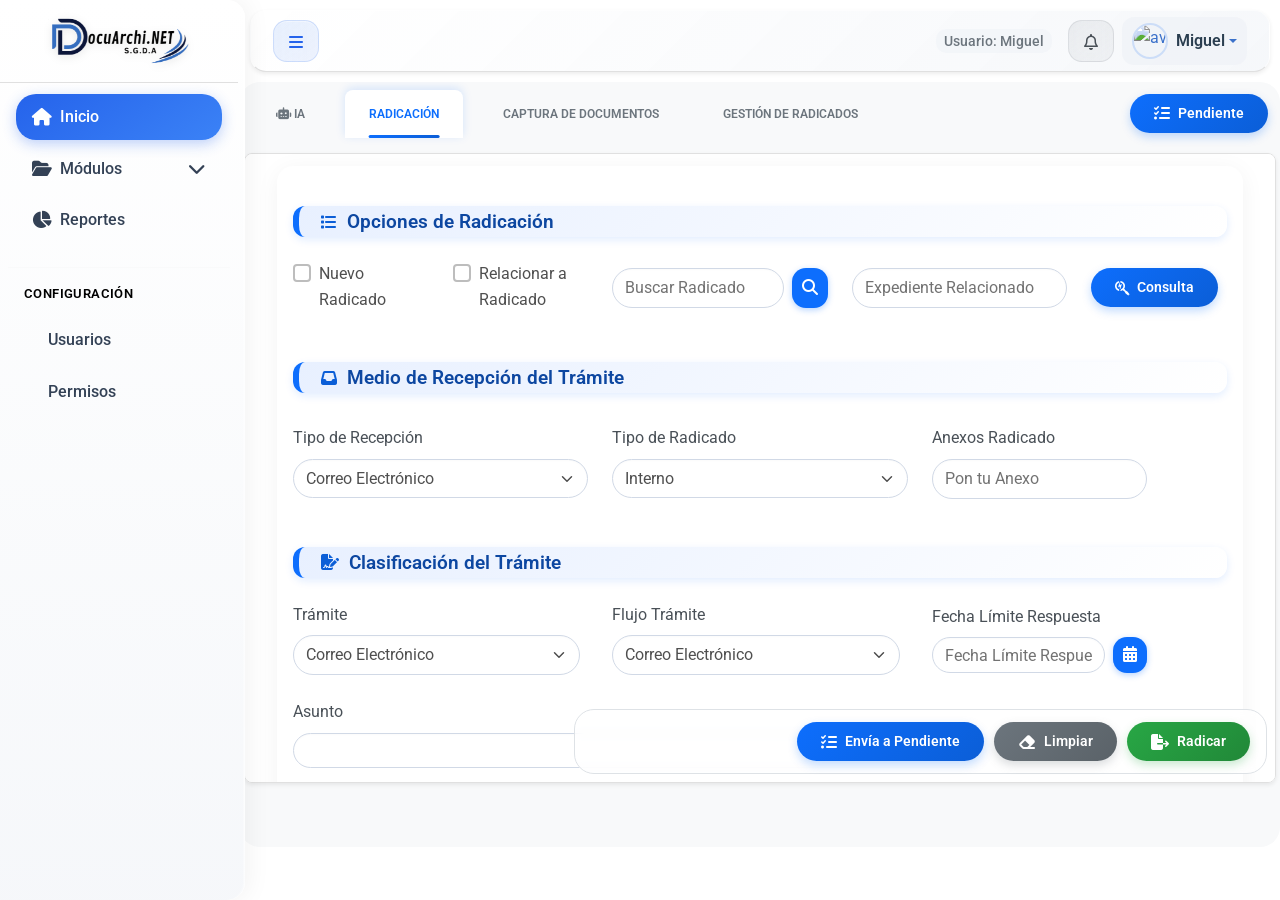
==== index.html @ e8520920 "Primero Commit" ====
<!DOCTYPE html>
<html lang="en">
  <head>
    <meta charset="UTF-8" />
    <meta name="viewport" content="width=device-width, initial-scale=1, shrink-to-fit=no" />
    <meta http-equiv="x-ua-compatible" content="ie=edge" />
    <title>Trabajo Act</title>
    <!-- MDB icon -->
    <link rel="icon" href="img/mdb-favicon.ico" type="image/x-icon" />
    <!-- Font Awesome -->
    <link
      rel="stylesheet"
      href="https://cdnjs.cloudflare.com/ajax/libs/font-awesome/6.0.0/css/all.min.css"
    />
    <!-- Google Fonts Roboto -->
    <link
      rel="stylesheet"
      href="https://fonts.googleapis.com/css2?family=Roboto:wght@300;400;500;700;900&display=swap"
    />
    <!-- Bootstrap 5 CSS -->
    <link href="https://cdn.jsdelivr.net/npm/bootstrap@5.3.2/dist/css/bootstrap.min.css" rel="stylesheet">
    <!-- Font Awesome 6.6.0 -->
    <link
     href="https://cdnjs.cloudflare.com/ajax/libs/font-awesome/6.6.0/css/all.min.css"
     rel="stylesheet"
     integrity="sha512-K5mE4QzY3A+4CkItBVRo5rj4dWCr5JYBqQDzTF5x8qyyIh2cdBTKJln6pK4AIQ7XqYvWr4uW35fTovz3oYk5xg=="
     crossorigin="anonymous"
     referrerpolicy="no-referrer"
    />
    <!-- MDB -->
    <link rel="stylesheet" href="css/mdb.min.css" />
    <!-- CSS personalizado -->
    <link rel="stylesheet" href="css/contenidodash.css">
    <link rel="stylesheet" href="css/dashboard.css">
    <link rel="stylesheet" href="css/Formulario.css">
    <link rel="stylesheet" href="css/botonsactive.css">
    <link rel="stylesheet" href="css/botonstabs.css">
    <link rel="stylesheet" href="css/botonsdeneg.css">
    <link rel="stylesheet" href="css/botonspase.css">
    <link rel="stylesheet" href="css/botonsforms.css">
    <link rel="stylesheet" href="css/inputs.css">
    <link rel="stylesheet" href="css/modalpendiente.css">
    <link rel="stylesheet" href="css/responsive.css">
    <link rel="stylesheet" href="css/capdocumentos.css">
    <link rel="stylesheet" href="css/botonscapdocumentos.css">
    <link rel="stylesheet" href="css/Mcapturadocumentos.css">
    <link rel="stylesheet" href="css/Mgestionderadicados.css">
  </head>
  <body>
    <!-- Start your project here-->
      <!-- Top navbar -->
      <header class="navbar navbar-expand-lg navbar-light bg-white border-bottom shadow-sm">
        <div class="container-fluid">    
          <!-- Botón visible solo en escritorio -->
          <button
           id="toggleSidebar"
           class="btn btn-outline-primary me-2 d-none d-lg-inline-flex"
           type="button"
           >
           <i class="fa-solid fa-bars"></i>
          </button>

          <!-- Botón visible solo en móvil -->
          <button
           class="btn btn-outline-primary d-lg-none me-3"
           type="button"
           data-bs-toggle="offcanvas"
           data-bs-target="#sidebar"
           aria-controls="sidebar"
           >
            <i class="fa-solid fa-bars"></i>
          </button>

          <div class="d-flex align-items-center">
            <div class="me-3 d-none d-md-block">
             <small class="text-muted">Usuario: Miguel</small>
            </div>

            <button class="btn btn-outline-secondary me-2" type="button">
             <i class="fa-regular fa-bell"></i>
            </button>

            <div class="dropdown">
              <a
               class="d-flex align-items-center text-decoration-none dropdown-toggle"
               href="#"
               id="userMenu"
               data-bs-toggle="dropdown"
               aria-expanded="false"
               >
                <img
                 src="https://ui-avatars.com/api/?name=Miguel&background=0D8ABC&color=fff"
                 alt="avatar"
                 width="36"
                 height="36"
                 class="rounded-circle me-2"
                />
                <strong>Miguel</strong>
              </a>

              <ul class="dropdown-menu dropdown-menu-end" aria-labelledby="userMenu">
               <li><a class="dropdown-item" href="#">Perfil</a></li>
               <li><a class="dropdown-item" href="#">Ajustes</a></li>
               <li><hr class="dropdown-divider" /></li>
               <li><a class="dropdown-item" href="#">Salir</a></li>
              </ul>
            </div>
          </div>
        </div>
      </header>

      <!-- Sidebar (offcanvas on mobile, fixed on lg+) -->
      <div class="offcanvas offcanvas-start offcanvas-lg" tabindex="-1" id="sidebar" aria-labelledby="sidebarLabel">
        <!--Menu vista Movil-->
        <div class="offcanvas-header d-lg-none">
         <h5 class="offcanvas-title" id="sidebarLabel">Menú</h5>
         <button type="button" class="btn-close text-reset" data-bs-dismiss="offcanvas" aria-label="Cerrar"></button>
        </div>

        <div class="offcanvas-body p-0">
          <nav class="navbar-light">
            <!--IMAGEN LOGO EMPRESA DOCUARCHI.NET-->
            <div class="px-5 py-3 border-bottom d-flex align-items-center">
             <img src="img/docuArchi.png" alt="DOCUARCHI" class="sidebar-brand-img" style="max-height: 50px;">
            </div>

            <ul class="nav flex-column mt-2 px-2">
          
              <li class="nav-item">
                <a class="nav-link d-flex align-items-center px-3 active" href="#">
                 <i class="fa-solid fa-house me-2"></i> Inicio
                </a>
              </li>

              <li class="nav-item">
                <a class="nav-link d-flex align-items-center px-3" data-bs-toggle="collapse" href="#submenu1" role="button"
                 aria-expanded="false" aria-controls="submenu1">
                 <i class="fa-solid fa-folder-open me-2"></i> Módulos
                 <i class="fa-solid fa-chevron-down ms-auto"></i>
                </a>

                <div class="collapse" id="submenu1">
                  <ul class="btn-toggle-nav list-unstyled fw-normal pb-1 small">
                   <li><a href="#" class="nav-link px-4">GESTOR</a></li>
                   <li><a href="#" class="nav-link px-4">Docuarchi.net</a></li>
                   <li><a href="#" class="nav-link px-4">RADICACION</a></li>
                  </ul>
                </div>
              </li>

              <li class="nav-item">
                <a class="nav-link d-flex align-items-center px-3" href="#">
                 <i class="fa-solid fa-chart-pie me-2"></i> Reportes
                </a>
              </li>

              <li class="nav-item mt-2">
               <hr>
              </li>

              <li class="nav-item px-3">
                <small class="text-muted">Configuración</small>
                <ul class="nav flex-column mt-2">
                 <li class="nav-item"><a class="nav-link px-3" href="#">Usuarios</a></li>
                 <li class="nav-item"><a class="nav-link px-3" href="#">Permisos</a></li>
                </ul>
              </li>
            </ul>
          </nav>
        </div>
      </div>


      <!-- ===== CONTENIDO PRINCIPAL ===== -->
      <main class="content-main transition-main py-2 px-1 main-ajustado container-fluid" style="max-height: 100vh; ">
        <div class="container-fluid px-2">

          <!-- Encabezado Tabs + Botón derecho -->
          <div class="d-flex justify-content-between align-items-center mb-3">
            <!-- Tabs navs -->
            <!--TAB 1--> 
            <ul class="nav nav-tabs border-bottom border-2" id="ex1" role="tablist">
              <li class="nav-item" role="presentation">
                <a
                 data-mdb-tab-init
                 class="nav-link fw-semibold"
                 id="ex1-tab-4"
                 href="#ex1-tabs-4"
                 role="tab"
                 aria-controls="ex1-tabs-4"
                 aria-selected="false"
                 >
                 <i class="fa-solid fa-robot"></i> IA
                </a>
              </li>
              <!--TAB 2-->
              <li class="nav-item" role="presentation">
                <a
                 data-mdb-tab-init
                 class="nav-link active fw-semibold"
                 id="ex1-tab-1"
                 href="#ex1-tabs-1"
                 role="tab"
                 aria-controls="ex1-tabs-1"
                 aria-selected="true"
                 >
                 Radicación
                </a>
              </li>
              <!-- TAB 3-->
              <li class="nav-item" role="presentation">
                <a
                 data-mdb-tab-init
                 class="nav-link fw-semibold"
                 id="ex1-tab-3"
                 href="#ex1-tabs-3"
                 role="tab"
                 aria-controls="ex1-tabs-3"
                 aria-selected="false"
                 >
                 Captura de Documentos
                </a>
              </li>
              <!--TAB 4-->
              <li class="nav-item" role="presentation">
                <a
                 data-mdb-tab-init
                 class="nav-link fw-semibold"
                 id="ex1-tab-2"
                 href="#ex1-tabs-2"
                 role="tab"
                 aria-controls="ex1-tabs-2"
                 aria-selected="false"
                 >
                 Gestión de Radicados
                </a>
              </li>
            </ul>
            <!-- Botón derecho -->
            <button type="button" class="btn-active btn-primary px-4 py-2" data-bs-toggle="modal" data-bs-target="#miModal">
             <i class="fa-solid fa-list-check"></i> Pendiente
            </button>
            <!-- MODAL -->
            <div class="modal fade" id="miModal" tabindex="-1" aria-labelledby="modalRadicadosLabel" aria-hidden="true">
              <div class="modal-dialog modal-dialog-centered modal-xl">
                <div class="modal-content modern-modal">
                  <!-- CABECERA DE MODAL-->
                  <div class="modal-header gradient-header">
                    <h5 class="modal-title fw-semibold" id="modalRadicadosLabel">
                     <i class="fa-solid fa-list-check me-2"></i>Listado de Radicados
                    </h5>
                    <button type="button" class="btn-close btn-close-white" data-bs-dismiss="modal" aria-label="Cerrar"></button>
                  </div>

                  <!-- CUERPO DE MODAL-->
                  <div class="modal-body">
                    <div class="table-responsive">
                      <table class="table align-middle mb-0 bg-white modern-table">
                        <thead class="bg-light">
                          <tr>
                           <th>Número Radicado</th>
                           <th>Remitente</th>
                           <th>Trámite</th>
                           <th>Fecha</th>
                           <th class="text-center">Opciones</th>
                          </tr>
                        </thead>
                        <tbody>
                          <tr>
                           <td><strong>25000270980</strong></td>
                           <td>Juan Pérez</td>
                           <td>Licencia de construcción</td>
                           <td>27/10/2025</td>
                           <td class="text-center"><i class="fa-solid fa-file-arrow-down icono-detalle"></i></td>
                          </tr>
                          <tr>
                           <td><strong>25000270981</strong></td>
                           <td>María Gómez</td>
                           <td>Solicitud de concepto</td>
                           <td>25/10/2025</td>
                           <td class="text-center"><i class="fa-solid fa-file-arrow-down icono-detalle"></i></td>
                          </tr>
                          <tr>
                           <td><strong>25000270982</strong></td>
                           <td>Carlos Ruiz</td>
                           <td>Radicación de planos</td>
                           <td>23/10/2025</td>
                           <td class="text-center"><i class="fa-solid fa-file-arrow-down icono-detalle"></i></td>
                          </tr>
                        </tbody>
                      </table>
                    </div>

                    <!-- PAGINACIÓN DE MODAL -->
                    <nav aria-label="Page navigation" class="mt-4">
                      <ul class="pagination justify-content-center pagination-modern mb-0">
                        <li class="page-item disabled">
                         <a class="page-link">Anterior</a>
                        </li>
                        <li class="page-item active">
                         <a class="page-link" href="#">1</a>
                        </li>
                        <li class="page-item"><a class="page-link" href="#">2</a></li>
                        <li class="page-item"><a class="page-link" href="#">3</a></li>
                        <li class="page-item">
                         <a class="page-link" href="#">Siguiente</a>
                        </li>
                      </ul>
                    </nav>
                  </div>

                  <!-- PIE DE MODAL -->
                  <div class="pie modal-footer border-0 text-center">
                    <button type="button" class="btn-active" data-bs-dismiss="modal">
                     <i class="fa-solid fa-xmark me-2"></i>Cerrar
                    </button>
                  </div>

                </div>
              </div>
            </div><!--fin-->
         
          </div>
        </div>
        <!-- 🔹 Fin encabezado -->

        <!-- Tabs contenido -->
        <div
          class="tab-content border rounded-3 p-2 bg-white shadow-sm contenido-tabs"
          id="ex1-content"
          >

          <!-- TAB 1 RADICACIÓN -->
          <div
           class="tab-pane fade show active position-relative"
           id="ex1-tabs-1"
           role="tabpanel"
           aria-labelledby="ex1-tab-1"
           >
            <div class="contenido-tab p-4 py-1">
              <!-- FORM MODERNO -->
              <form class="modern-form-simple px-3">
                <!-- BLOQUE 1 -->
                <h3 class="section-title mb-4 py-1">
                 <i class="fa-solid fa-list"></i> Opciones de Radicación
                </h3>

                <div class="row g-4 mb-5 align-items-center">
                  <!-- Opción: Nuevo Radicado -->
                  <div class="col-md-2">
                    <div class="form-check">
                      <input class="form-check-input" type="checkbox" id="checkNuevo">
                      <label class="form-check-label" for="checkNuevo">
                        Nuevo Radicado
                      </label>
                    </div>
                  </div>

                  <!-- Opción: Relacionar a Radicado -->
                  <div class="col-md-2">
                    <div class="form-check">
                      <input class="form-check-input" type="checkbox" id="checkDigital">
                      <label class="form-check-label" for="checkDigital">
                       Relacionar a Radicado
                      </label>
                    </div>
                  </div>
                  <!-- Campo de búsqueda -->
                  <div class="col-md-3 d-flex">
                    <input type="text" class="inp-text form-control me-2 py-2" placeholder="Buscar Radicado" required>
                    <button class="btn-forms">
                     <i class="fa-solid fa-magnifying-glass"></i>
                    </button>
                  </div>

                  <!-- Campo expediente relacionado -->
                  <div class="col-md-3 d-flex">
                    <input type="text" class="inp-text form-control py-2" placeholder="Expediente Relacionado" required>
                  </div>

                  <!-- Botón de consulta previa -->
                  <div class="col-md-2 text-md-start text-center">
                    <button class="btn-active btn-primary px-4" data-bs-toggle="modal" data-bs-target="#modalConsulta2">
                     <i class="fa-brands fa-searchengin"></i> Consulta
                    </button>
                  </div>
                  <!--MODAL DE CONSULTA PREVIA, despues del main-->
                </div>

                <!-- BLOQUE 2 -->
                <h3 class="section-title py-1">
                 <i class="fa-solid fa-inbox"></i> Medio de Recepción del Trámite
                </h3>
                <div class="row g-4 mb-5">
                  <div class="col-md-4">
                    <label class="form-label">Tipo de Recepción</label>
                    <select class="inp-text form-select">
                     <option>Correo Electrónico</option>
                     <option>Correo Institucional</option>
                     <option>Correo Personal</option>
                     <option>Curriet</option>
                    </select>
                  </div>
                  <div class="col-md-4">
                    <label class="form-label">Tipo de Radicado</label>
                    <select class="inp-text form-select">
                     <option>Interno</option>
                     <option>Externo</option>
                    </select>
                  </div>
                  <div class="col-md-3">
                    <label class="form-label">Anexos Radicado</label>
                    <input type="text" class="inp-text form-control py-2" placeholder="Pon tu Anexo">
                  </div>
                </div>
 
                <!-- BLOQUE 3 -->
                <h3 class="section-title mb-4 py-1">
                 <i class="fa-solid fa-file-signature"></i> Clasificación del Trámite
                </h3>

                <div class="row g-4 mb-5 align-items-center">
                  <!-- Campo: Trámite -->
                  <div class="col-md-4">
                    <label class="form-label">Trámite</label>
                    <div class="d-flex">
                      <select class="inp-text form-select me-2">
                       <option>Correo Electrónico</option>
                     </select>
                    </div>
                  </div>

                  <!-- Campo: Flujo Trámite -->
                  <div class="col-md-4">
                    <label class="form-label">Flujo Trámite</label>
                    <div class="d-flex">
                      <select class="inp-text form-select me-2">
                       <option>Correo Electrónico</option>
                       <option>Correo Institucional</option>
                       <option>Correo Personal</option>
                       <option>Curriet</option>
                      </select>
                    </div>
                  </div>

                  <!-- Campo: Fecha Límite Respuesta -->
                  <div class="col-md-3">
                    <label class="form-label">Fecha Límite Respuesta</label>
                    <div class="d-flex">
                      <input type="text" class="inp-text form-control me-2" placeholder="Fecha Límite Respuesta">
                      <button class="btn-forms">
                       <i class="fa-solid fa-calendar-days"></i>
                      </button>
                    </div>
                  </div>

                  <!-- Campo: Asunto -->
                  <div class="col-md-9">
                    <label class="form-label">Asunto</label>
                    <input type="text" class="inp-text form-control">
                  </div>
                </div>

                <!-- BLOQUE 4 -->
                <h3 class="section-title mb-4 py-1">
                 <i class="fa-solid fa-user-tie"></i> Caracterización del Remitente
                </h3>

                <div class="row g-4 mb-5 align-items-center">
                  <div class="col-md-11">
                    <div class="d-flex align-items-center">
                      <label class="form-label me-2 mb-0">Solicitante:</label>
                      <input type="text" class="form-control me-2 inp-text">
                      <button class="btn-forms">
                       <i class="fa-solid fa-user-tie"></i>
                      </button>
                   </div>
                  </div>
                </div>

                <!-- BLOQUE 5 -->
                <h3 class="section-title py-1">
                 <i class="fa-solid fa-user"></i> Caracterización del Destinatario
                </h3>
                <div class="row g-4 mb-5 align-items-center">
                  <div class="col-md-11">
                    <div class="d-flex align-items-center">
                      <label class="form-label me-2 mb-0">Destinatario:</label>
                      <input type="text" class="form-control me-2 inp-text">
                      <button class="btn-forms">
                       <i class="fa-solid fa-user"></i>
                      </button>
                    </div>
                  </div>
                </div>

               <!-- BLOQUE 6 -->
                <h3 class="section-title mb-4 py-1">
                 <i class="fa-solid fa-building"></i> Datos Especializados
                </h3>

                <div class="row g-4 mb-5 align-items-center">
                  <div class="col-11">
                    <div class="d-flex align-items-center flex-wrap gap-4">
                     <!-- Campo: Tipo de Población -->
                      <div class="d-flex align-items-center flex-grow-1">
                        <label class="form-label me-3 mb-0 w-25 text-end">Tipo de Población:</label>
                        <select class="form-select inp-text w-75">
                         <option>Vulnerable</option>
                         <option>Desplazado</option>
                        </select>
                      </div>

                      <!-- Campo: Identificación Remitente -->
                      <div class="d-flex align-items-center flex-grow-1">
                        <label class="form-label me-3 mb-0 w-25 text-end">Identificación Remitente:</label>
                        <input type="text" class="form-control inp-text w-75">
                      </div>
                    </div>
                  </div>
                </div>
              </form>
            </div><!--HASTA AQUI EL VID DEL FORM-->

            <!-- 🔽 BOTONES FIJOS ABAJO 🔽 -->
            <div class="botones-fijos-tab text-end">
              <button class="btn-active btn-primary px-4">
               <i class="fa-solid fa-list-check"></i>Envía a Pendiente
              </button>
              <button class="btn-deneg btn-outline-secondary px-4">
               <i class="fa-solid fa-eraser"></i>Limpiar
              </button>
              <button class="btn-pase btn-outline-secondary px-4">
               <i class="fa-solid fa-file-export"></i>Radicar
              </button>
            </div>
            <!-- 🔼 FIN BOTONES 🔼 -->
          </div>
          <!-- FINAL DEL TAB 1 -->

          <!-- TAB 2 GESTION DE RADICADOS -->
          <div class="tab-pane fade" id="ex1-tabs-2" role="tabpanel" aria-labelledby="ex1-tab-2">
            <!-- SECCIÓN CONSULTA PREVIA (versión con barra de botones y búsqueda) -->
            <section id="seccionConsulta" class="position-relative bg-white rounded shadow-sm">

              <!-- BARRA FIJA SUPERIOR -->
              <header class="barra-superior d-flex justify-content-between align-items-center px-3 py-2 border-bottom sticky-top bg-light" style="z-index: 10;">
    
                <!-- Botones desplegables a la izquierda -->
                <div class="d-flex align-items-center gap-2 flex-wrap">

                  <div class="dropdown">
                    <button class="btn-azul-moderno dropdown-toggle" type="button" id="drop1" data-bs-toggle="dropdown" aria-expanded="false">
                     <i class="fa-solid fa-bars"></i> Menú
                    </button>
                    <ul class="dropdown-menu" aria-labelledby="drop1">
                     <li><a class="dropdown-item" href="#"><i class="fa-solid fa-print"></i> Imprimir rótulo del radicado seleccionado</a></li>
                     <li><a class="dropdown-item" href="#"><i class="fa-solid fa-file-export"></i> Exportar los resultados de la lista de radicados</a></li>
                     <li><a class="dropdown-item" href="#"><i class="fa-solid fa-download"></i> Descarga certificado del radicado seleccionado</a></li>
                    </ul>
                  </div>

                  <div class="dropdown">
                    <button class="btn-azul-moderno dropdown-toggle" type="button" id="drop2" data-bs-toggle="dropdown" aria-expanded="false">
                     <i class="fa-solid fa-pen-to-square"></i> Editar
                    </button>
                    <ul class="dropdown-menu" aria-labelledby="drop2">
                     <li><a class="dropdown-item" href="#"><i class="fa-solid fa-pen"></i> Editar campos del radicado relacionado</a></li>
                     <li><a class="dropdown-item" href="#"><i class="fa-solid fa-left-right"></i> Cambiar el tipo de trámite del radicado seleccionado</a></li>
                     <li><a class="dropdown-item" href="#"><i class="fa-solid fa-folder-open"></i> Gestionar documentos del radicado seleccionado</a></li>
                    </ul>
                  </div>

                  <div class="dropdown">
                    <button class="btn-azul-moderno dropdown-toggle" type="button" id="drop3" data-bs-toggle="dropdown" aria-expanded="false">
                     <i class="fa-solid fa-magnifying-glass"></i> Consultas
                    </button>
                    <ul class="dropdown-menu" aria-labelledby="drop3">
                     <li><a class="dropdown-item" href="#"><i class="fa-solid fa-table-list"></i> Transacciones realizadas para dar respuesta al radicado relacionado</a></li>
                     <li><a class="dropdown-item" href="#"><i class="fa-solid fa-list-ol"></i> Transacciones realizadas sobre el radicado seleccionado</a></li>
                     <li><a class="dropdown-item" href="#"><i class="fa-solid fa-diagram-project"></i> Estados del radicado seleccionado</a></li>
                     <li><a class="dropdown-item" href="#"><i class="fa-solid fa-table"></i> Detalles de la respuesta del radicado seleccionado</a></li>
                    </ul>
                  </div>

                  <div class="dropdown">
                    <button class="btn-azul-moderno dropdown-toggle" type="button" id="drop4" data-bs-toggle="dropdown" aria-expanded="false">
                     <i class="fa-solid fa-bell"></i> Notificaciones
                    </button>
                    <ul class="dropdown-menu" aria-labelledby="drop4">
                     <li><a class="dropdown-item" href="#">Notificar a correo electrónico el radicado seleccionado</a></li>
                    </ul>
                  </div>

                </div>

                <!-- Barra de búsqueda a la derecha -->
                <div class="d-flex align-items-center">
                  <input type="search" class="form-control search-form form-control-sm" placeholder="Buscar...">
                  <button class="btn btn-sm btn-outline-secondary ms-2">
                   <i class="fa-solid fa-magnifying-glass"></i>
                  </button>
                </div>
              </header>

               <!-- CONTENIDO PRINCIPAL -->
              <main class="contenido-consulta">
                <div class="contenido-gestion-radicados d-flex">

                  <!-- PANEL LATERAL -->
                  <aside id="sidebarForm" class="col-4 border-end d-flex flex-column transition-width" style="overflow-y: auto;">
                    <div class="bg-light border-bottom p-2 d-flex justify-content-between align-items-center">
                      <strong>Panel de Consulta</strong>
                      <button id="btnCerrarSidebar" class="btn-deneg btn-sm btn-outline-secondary" title="Cerrar barra lateral de Búsqueda">
                       <i class="fa-solid fa-xmark"></i>
                      </button>
                    </div>

                    <section class="p-3 flex-grow-1" style="overflow-y: auto;">
                      <form>
                        <div class="mb-3">
                         <label class="form-label">Nombre</label>
                         <input type="text" class="inp-text form-control" placeholder="Ingrese nombre">
                        </div>
                        <div class="mb-3">
                         <label class="form-label">Documento</label>
                         <input type="text" class="inp-text form-control" placeholder="Ingrese documento">
                        </div>
                        <div class="mb-3">
                         <label class="form-label">Fecha</label>
                         <input type="date" class="inp-text form-control">
                        </div>
                        <div class="mb-3">
                          <label class="form-label">Tipo de Consulta</label>
                          <select class="inp-text form-select">
                           <option>General</option>
                           <option>Por ID</option>
                           <option>Por Estado</option>
                          </select>
                        </div>
                      </form>
                    </section>

                    <footer class="border-top bg-light p-2 d-flex justify-content-end gap-2">
                     <button class="btn-deneg btn-secondary btn-sm">Limpiar</button>
                     <button class="btn-active btn-primary btn-sm">Buscar</button>
                    </footer>
                  </aside>

                   <!-- TABLA -->
                  <section id="tablaContainer" class="col-8 p-3 transition-width" title="Mostrar barra lateral de Búsqueda" style="overflow-x: auto;">
                    <button id="btnMostrarSidebar" class="btn-active btn-sm btn-outline-primary mb-2 d-none">
                     <i class="fa-solid fa-arrow-up-right-from-square"></i>
                    </button>

                    <table class="table table-striped table-bordere align-middle modern-table">
                      <thead class="bg-light">
                        <tr>
                         <th>Número Radicado</th>
                         <th>Remitente</th>
                         <th>Trámite</th>
                         <th>Fecha</th>
                         <th class="text-center">Opciones</th>
                        </tr>
                      </thead>
                      <tbody>
                        <tr>
                         <td><strong>25000270980</strong></td>
                         <td>Juan Pérez</td>
                         <td>Licencia de construcción</td>
                         <td>27/10/2025</td>
                         <td class="text-center"><i class="fa-solid fa-file-arrow-down icono-detalle"></i></td>
                        </tr>
                        <tr>
                         <td><strong>25000270981</strong></td>
                         <td>María Gómez</td>
                         <td>Solicitud de concepto</td>
                         <td>25/10/2025</td>
                         <td class="text-center"><i class="fa-solid fa-file-arrow-down icono-detalle"></i></td>
                        </tr>
                        <tr>
                         <td><strong>25000270982</strong></td>
                         <td>Carlos Ruiz</td>
                         <td>Radicación de planos</td>
                         <td>23/10/2025</td>
                         <td class="text-center"><i class="fa-solid fa-file-arrow-down icono-detalle"></i></td>
                        </tr>
                     </tbody>
                    </table>

                    <nav aria-label="Page navigation" class="mt-4">
                      <ul class="pagination justify-content-center pagination-modern mb-0">
                       <li class="page-item disabled"><a class="page-link">Anterior</a></li>
                       <li class="page-item active"><a class="page-link" href="#">1</a></li>
                       <li class="page-item"><a class="page-link" href="#">2</a></li>
                       <li class="page-item"><a class="page-link" href="#">3</a></li>
                       <li class="page-item"><a class="page-link" href="#">Siguiente</a></li>
                      </ul>
                    </nav>
                  </section>
                </div>
              </main>
            </section>

          </div>
          <!-- FIN TAB 2 -->

          <!-- TAB CAPTURA DE DOCUMENTOS -->
          <div class="tab-pane fade" id="ex1-tabs-3" role="tabpanel" aria-labelledby="ex1-tab-3">
            <!-- Barra superior fija -->
            <div class="barra-superior d-flex justify-content-between align-items-center">
              <div>
                <button class="btn-capdocument btn-sm">
                 <i class="fa-solid fa-print"></i> Imprimir Rotulo
                </button>
                <button class="btn-capdocument btn-sm">
                 <i class="fa-solid fa-floppy-disk"></i> Guardar Rotulo
                </button>
                <button class="btn-capdocument btn-sm">
                 <i class="fa-solid fa-paperclip"></i> Detalle Radicado
                </button>
                <button class="btn-capdocument btn-sm">
                 <i class="fa-solid fa-note-sticky"></i> Notas
                </button>
                <button class="btn-capdocument btn-sm">
                 <i class="fa-solid fa-diagram-project"></i> Enviar a Flujo
                </button>
                <button class="btn-capdocument btn-sm">
                 <i class="fa-solid fa-diagram-project"></i> Scanner
                </button>
              </div>
            </div>

              <!-- Tabla (derecha fija) -->
            <div class="col-md-4 panel-tabla">
              <table class="table table-hover align-middle">
                <thead class="table-light">
                  <tr>
                    <th class="d-flex justify-content-between align-items-center">
                      <span>
                       <input type="checkbox" class="me-2"> Documentos: 4
                      </span>
                      <span class="d-flex gap-3">
                       <i class="fa-solid fa-info"></i>
                       <i class="fa-solid fa-trash"></i>
                       <i class="fa-solid fa-file-signature"></i>
                      </span>
                    </th>
                  </tr>
                </thead>
                <tbody>
                  <tr>
                    <td class="d-flex justify-content-between align-items-center">
                      <span>
                       <input type="checkbox" class="me-2"> Factura.pdf
                      </span>
                      <div class="d-flex align-items-center gap-3">
                        <i class="fa-solid fa-award icon-certificado firmado" title="Firmado"></i>
                        <div class="dropdown">
                          <button class="btn-dropdown-modern" type="button" data-bs-toggle="dropdown" aria-expanded="false">
                           <i class="fa-solid fa-chevron-down"></i>
                          </button>
                          <ul class="dropdown-menu dropdown-menu-end dropdown-modern shadow-lg border-0 rounded-4">
                           <li><a class="dropdown-item" href="#"><i class="fa-solid fa-file me-2"></i> Cambiar Tipología</a></li>
                           <li><a class="dropdown-item" href="#"><i class="fa-solid fa-file-signature me-2"></i> Firma Digital</a></li>
                           <li><a class="dropdown-item" href="#"><i class="fa-solid fa-folder-open me-2"></i> Versiones del Documento</a></li>
                           <li><a class="dropdown-item" href="#"><i class="fa-solid fa-folder me-2"></i> Reemplazar Documento</a></li>
                           <li><a class="dropdown-item text-danger" href="#"><i class="fa-solid fa-trash me-2"></i> Eliminar</a></li>
                          </ul>
                        </div>
                      </div>
                    </td>
                  </tr>

                  <tr>
                    <td class="d-flex justify-content-between align-items-center">
                      <span>
                       <input type="checkbox" class="me-2"> Factura.pdf
                      </span>
                      <div class="d-flex align-items-center gap-3">
                        <i class="fa-solid fa-file-contract icon-certificado pendiente" title="Pendiente de firma"></i>
                        <div class="dropdown">
                          <button class="btn-dropdown-modern" type="button" data-bs-toggle="dropdown" aria-expanded="false">
                           <i class="fa-solid fa-chevron-down"></i>
                          </button>
                          <ul class="dropdown-menu dropdown-menu-end dropdown-modern shadow-lg border-0 rounded-4">
                           <li><a class="dropdown-item" href="#"><i class="fa-solid fa-file me-2"></i> Cambiar Tipología</a></li>
                           <li><a class="dropdown-item" href="#"><i class="fa-solid fa-file-signature me-2"></i> Firma Digital</a></li>
                           <li><a class="dropdown-item" href="#"><i class="fa-solid fa-folder-open me-2"></i> Versiones del Documento</a></li>
                           <li><a class="dropdown-item" href="#"><i class="fa-solid fa-folder me-2"></i> Reemplazar Documento</a></li>
                           <li><a class="dropdown-item text-danger" href="#"><i class="fa-solid fa-trash me-2"></i> Eliminar</a></li>
                          </ul>
                        </div>
                      </div>
                    </td>
                  </tr>
               </tbody>
              </table>
            </div>

            <div class="contenido-principal container-fluid px-4">
              <!-- Barra secundaria arriba -->
              <div class="barra-secundaria row align-items-center col-md-8.5 mx-auto mb-2">
                <div class="col-auto d-flex align-items-center gap-2 flex-wrap">
                  <!-- (Todo el contenido de la barra lo dejo igual) -->
                  <div class="dropdown">
                    <button class="btn-dropdown-modern btn-sm btn-outline-secondary d-flex align-items-center dropdown-toggle"
                     type="button" id="dropdownMenuButton" data-bs-toggle="dropdown" aria-expanded="false">
                     <i class="fa-solid fa-print"></i>
                    </button>
                    <ul class="dropdown-menu dropdown-modern shadow border-0 rounded-4" aria-labelledby="dropdownMenuButton">
                     <li><a class="dropdown-item" href="#">Opción 1</a></li>
                     <li><a class="dropdown-item" href="#">Opción 2</a></li>
                     <li><a class="dropdown-item" href="#">Opción 3</a></li>
                    </ul>
                  </div>
                  <button class="btn-dropdown-modern btn-sm"><i class="fa-solid fa-floppy-disk"></i></button>
                  <div class="dropdown">
                    <button class="btn-dropdown-modern btn-sm btn-outline-secondary d-flex align-items-center dropdown-toggle"
                     type="button" id="dropdownMenuButton" data-bs-toggle="dropdown" aria-expanded="false">
                     <i class="fa-solid fa-rotate"></i>
                    </button>
                    <ul class="dropdown-menu dropdown-modern shadow border-0 rounded-4" aria-labelledby="dropdownMenuButton">
                     <li><a class="dropdown-item" href="#">Opción 1</a></li>
                     <li><a class="dropdown-item" href="#">Opción 2</a></li>
                     <li><a class="dropdown-item" href="#">Opción 3</a></li>
                    </ul>
                  </div>
                  <button class="btn-dropdown-modern btn-sm"><i class="fa-regular fa-square"></i></button>
                  <button class="btn-dropdown-modern btn-sm"><i class="fa-solid fa-arrows-up-down-left-right"></i></button>
                  <button class="btn-dropdown-modern btn-sm"><i class="fa-solid fa-eraser"></i></button>
                  <button class="btn-dropdown-modern btn-sm"><i class="fa-solid fa-angles-left"></i></button>
                  <button class="btn-dropdown-modern btn-sm"><i class="fa-solid fa-arrow-left"></i></button>
                  <button class="btn-dropdown-modern btn-sm"><i class="fa-solid fa-arrow-right"></i></button>
                  <button class="btn-dropdown-modern btn-sm"><i class="fa-solid fa-angles-right"></i></button>
                  <button class="btn-dropdown-modern btn-sm"><i class="fa-solid fa-file-excel"></i></button>
                  <button class="btn-dropdown-modern btn-sm"><i class="fa-solid fa-magnifying-glass"></i></button>
                  <button class="btn-dropdown-modern btn-sm"><i class="fa-regular fa-window-maximize"></i></button>
                  <div class="dropdown">
                    <button class="btn-dropdown-modern btn-sm btn-outline-secondary d-flex align-items-center dropdown-toggle"
                     type="button" id="dropdownMenuButton" data-bs-toggle="dropdown" aria-expanded="false">
                     -1
                    </button>
                    <ul class="dropdown-menu dropdown-modern shadow border-0 rounded-4" aria-labelledby="dropdownMenuButton">
                     <li><a class="dropdown-item" href="#">Opción 1</a></li>
                     <li><a class="dropdown-item" href="#">Opción 2</a></li>
                     <li><a class="dropdown-item" href="#">Opción 3</a></li>
                    </ul>
                  </div>
                  <div class="dropdown">
                    <button class="btn-dropdown-modern btn-sm btn-outline-secondary d-flex align-items-center dropdown-toggle"
                     type="button" id="dropdownMenuButton" data-bs-toggle="dropdown" aria-expanded="false">
                     <i class="fa-solid fa-link"></i>
                    </button>
                    <ul class="dropdown-menu dropdown-modern shadow border-0 rounded-4" aria-labelledby="dropdownMenuButton">
                     <li><a class="dropdown-item" href="#">Opción 1</a></li>
                     <li><a class="dropdown-item" href="#">Opción 2</a></li>
                     <li><a class="dropdown-item" href="#">Opción 3</a></li>
                    </ul>
                  </div>
                </div>
              </div>

              <!-- Contenido principal en dos columnas -->
              <div class="row justify-content-center py-2.5 ">

                <!-- Panel de digitalización (izquierda) -->
                <div class="col-md-2 panel-detalle-1">
                  <h4 class="text-primary mb-3">Panel digitalización</h4>
                  <p class="text-muted mb-4">
                   Aquí se mostrará la información detallada del registro seleccionado en la tabla.
                  </p>

                  <div class="card mb-3">
                    <div class="card-body">
                      <h5 class="card-title text-secondary">Detalles Adicionales</h5>
                      <p class="mb-2">Correo: juanperez@example.com</p>
                      <p class="mb-2">Último acceso: 28/10/2025</p>
                      <p class="mb-0">Rol: Administrador</p>
                    </div>
                  </div>
                </div>

                <!-- Panel de detalle (centro) -->
                <div class="pan-center col-md-8 panel-detalle">
                  <h4 class="text-primary mb-3">Aqui va el Contenido</h4>
                  <p class="text-muted mb-4">
                   Aquí se mostrará la información detallada.
                  </p>

                  <div class="card mb-3">
                    <div class="card-body">
                      <h5 class="card-title text-secondary">Información General</h5>
                      <p class="mb-2"><strong>Nombre:</strong> Juan Pérez</p>
                      <p class="mb-2"><strong>Estado:</strong> Activo</p>
                      <p class="mb-0">
                       <strong>Descripción:</strong> Usuario activo del sistema con permisos de administrador.
                      </p>
                    </div>
                  </div>

                  <div class="card mb-3">
                    <div class="card-body">
                     <h5 class="card-title text-secondary">Detalles Adicionales</h5>
                     <p class="mb-2">Correo: juanperez@example.com</p>
                     <p class="mb-2">Último acceso: 28/10/2025</p>
                     <p class="mb-0">Rol: Administrador</p>
                    </div>
                  </div>

                  <div class="card mb-3">
                    <div class="card-body">
                     <h5 class="card-title text-secondary">Detalles Adicionales</h5>
                     <p class="mb-2">Correo: juanperez@example.com</p>
                     <p class="mb-2">Último acceso: 28/10/2025</p>
                     <p class="mb-0">Rol: Administrador</p>
                    </div>
                  </div>

                  <div class="card mb-3">
                    <div class="card-body">
                     <h5 class="card-title text-secondary">Detalles Adicionales</h5>
                     <p class="mb-2">Correo: juanperez@example.com</p>
                     <p class="mb-2">Último acceso: 28/10/2025</p>
                     <p class="mb-0">Rol: Administrador</p>
                    </div>
                  </div>
                </div>
              </div>

            </div>

          </div><!--TAB CAPTURA DE DOCUMENTOS-->
          <!-- FIN TAB  -->

          <!-- TAB IA -->
          <div class="tab-pane fade" id="ex1-tabs-4" role="tabpanel" aria-labelledby="ex1-tab-4">
            <h5 class="fw-semibold mb-3 text-secondary">Estadísticas</h5>
            <p>Aquí puedes visualizar datos gráficos, comparativos o tendencias.</p>
            <button class="btn btn-outline-success btn-sm">
             <i class="fas fa-chart-line me-2"></i>Ver Gráficos
            </button>
          </div><!--Fin TAB IA-->
         <!-- FIN TAB 4 -->

        </div>
        <!-- Tabs contenido Fin-->
      </main>

      <!-- MODAL DE CONSULTA PREVIA -->
      <div class="modal fade" id="modalConsulta2" tabindex="-1" aria-labelledby="modalConsultaLabel2" aria-hidden="true">
        <div class="modal-dialog modal-xl modal-dialog-centered">
          <div class="modal-content">

            <!-- ENCABEZADO DEL MODAL -->
            <header class="modal-header gradient-header">
             <h5 class="modal-title" id="modalConsultaLabel">
             <i class="fa-brands fa-searchengin"></i> Consulta Previa
             </h5>
             <button type="button" class="btn-close btn-close-white" data-bs-dismiss="modal" aria-label="Cerrar"></button>
            </header>

            <!-- CUERPO DEL MODAL -->
            <main class="modal-body p-0">
              <div class="d-flex" style="height: 60vh; overflow: hidden;">

                <!-- PANEL LATERAL DE CONSULTA -->
                <aside id="sidebarForm2" class="col-4 border-end d-flex flex-column transition-width" style="overflow-y: auto;">
                  <!-- Encabezado interno -->
                  <div class="bg-light border-bottom p-2 d-flex justify-content-between align-items-center">
                    <strong>Panel de Consulta</strong>
                    <button id="btnCerrarSidebar2" class="btn-deneg btn-sm btn-outline-secondary" title="Cerrar barra lateral de Búsqueda">
                     <i class="fa-solid fa-xmark"></i>
                    </button>
                  </div>

                  <!-- Cuerpo del formulario -->
                  <section class="p-3 flex-grow-1" style="overflow-y: auto;">
                    <form>
                      <div class="mb-3">
                       <label class="form-label">Nombre</label>
                       <input type="text" class="inp-text form-control" placeholder="Ingrese nombre">
                      </div>
                      <div class="mb-3">
                       <label class="form-label">Documento</label>
                       <input type="text" class="inp-text form-control" placeholder="Ingrese documento">
                      </div>
                      <div class="mb-3">
                       <label class="form-label">Fecha</label>
                       <input type="date" class="inp-text form-control">
                      </div>
                      <div class="mb-3">
                        <label class="form-label">Tipo de Consulta</label>
                        <select class="inp-text form-select">
                         <option>General</option>
                         <option>Por ID</option>
                         <option>Por Estado</option>
                        </select>
                      </div>
                    </form>
                  </section>

                  <!-- Pie del formulario -->
                  <footer class="border-top bg-light p-2 d-flex justify-content-end gap-2">
                   <button class="btn-deneg btn-secondary btn-sm">Limpiar</button>
                   <button class="btn-active btn-primary btn-sm">Buscar</button>
                  </footer>
                </aside>

                <!-- SECCIÓN TABLA -->
                <section id="tablaContainer2" class="col-8 p-3 transition-width" style="overflow-x: auto;">
                  <!-- Botón para volver a mostrar la barra lateral -->
                  <button id="btnMostrarSidebar2" title="Mostrar barra lateral de Búsqueda" class="btn-active btn-sm btn-outline-primary mb-2 d-none">
                   <i class="fa-solid fa-arrow-up-right-from-square"></i>
                  </button>

                  <table class="table2 table-striped table-bordere align-middle modern-table">
                    <thead class="bg-light">
                      <tr>
                       <th>Número Radicado</th>
                       <th>Remitente</th>
                       <th>Trámite</th>
                       <th>Fecha</th>
                       <th class="text-center">Opciones</th>
                      </tr>
                    </thead>
                    <tbody>
                      <tr>
                       <td><strong>25000270980</strong></td>
                       <td>Juan Pérez</td>
                       <td>Licencia de construcción</td>
                       <td>27/10/2025</td>
                       <td class="text-center"><i class="fa-solid fa-file-arrow-down icono-detalle"></i></td>
                      </tr>
                      <tr>
                       <td><strong>25000270981</strong></td>
                       <td>María Gómez</td>
                       <td>Solicitud de concepto</td>
                       <td>25/10/2025</td>
                       <td class="text-center"><i class="fa-solid fa-file-arrow-down icono-detalle"></i></td>
                      </tr>
                      <tr>
                       <td><strong>25000270982</strong></td>
                       <td>Carlos Ruiz</td>
                       <td>Radicación de planos</td>
                       <td>23/10/2025</td>
                       <td class="text-center"><i class="fa-solid fa-file-arrow-down icono-detalle"></i></td>
                      </tr>
                    </tbody>
                  </table>

                  <!-- PAGINACIÓN DE MODAL -->
                  <nav aria-label="Page navigation" class="mt-4">
                    <ul class="pagination justify-content-center pagination-modern mb-0">
                      <li class="page-item disabled">
                        <a class="page-link">Anterior</a>
                      </li>
                      <li class="page-item active">
                       <a class="page-link" href="#">1</a>
                      </li>
                      <li class="page-item"><a class="page-link" href="#">2</a></li>
                      <li class="page-item"><a class="page-link" href="#">3</a></li>
                      <li class="page-item">
                       <a class="page-link" href="#">Siguiente</a>
                      </li>
                    </ul>
                  </nav>
                </section>
              </div>
            </main>

            <!-- PIE DEL MODAL -->
            <footer class="modal-footer">
              <button type="button" class="btn-active btn-secondary" data-bs-dismiss="modal">Relacionar</button>
              <label>Reemplazar</label>
              <input type="checkbox">
              <label>Agrega</label>
              <input type="checkbox">
            </footer>

          </div>
        </div>
      </div>

    <!-- End your project here-->

    <!-- MDB -->
    <script type="text/javascript" src="js/mdb.umd.min.js"></script>
    <!-- Custom scripts -->
    <script type="text/javascript"></script>
    <!-- Bootstrap JS (debe ir antes de tu script) -->
    <script src="https://cdn.jsdelivr.net/npm/bootstrap@5.3.2/dist/js/bootstrap.bundle.min.js"></script>
    <!-- Mi archivo JavaScript -->
    <script src="js/dashboard.js"></script>
    <script src="js/modal.js"></script>
  </body>
</html>
---- css/contenidodash.css ----
html, body {
  height: 100%;
  margin: 0;
}
---- css/dashboard.css ----
html, body {
  height: 100%;
  margin: 0;
}


:root {
  --sidebar-width: 240px;
}

/* Sidebar visible on lg and up */
.sidebar-lg-show {
  width: var(--sidebar-width);
  transition: width .2s ease;
}

/* Fix the sidebar on large screens */
@media (min-width: 992px) {
  body {
    padding-left: var(--sidebar-width);
  }

  .offcanvas-lg.offcanvas-start {
    position: fixed;
    top: 0;
    left: 0;
    bottom: 0;
    width: var(--sidebar-width);
    visibility: visible !important;
    transform: none !important;
    border-right: 1px solid rgba(0, 0, 0, .05);
  }

  .offcanvas-lg .offcanvas-body {
    padding: 3rem;
  }
}



/* Small aesthetic tweaks */
.sidebar-brand {
  font-weight: 600;
  letter-spacing: .4px;
}

.nav-link {
  color: #333;
}

.nav-link.active {
  background: rgba(52, 107, 195, 0.08);
  border-radius: .375rem;
}

/* Ensure offcanvas scrolls when tall */
.offcanvas-lg .offcanvas-body {
  overflow-y: auto;
}

/* Content area spacing */
.content-area {
  padding: 1.5rem;
}

/* Small visual tweaks */
.card-dashboard {
  min-height: 120px;
}

/* === SIDEBAR SOFISTICADO === */
#sidebar {
  --sidebar-width: 245px;
  background: linear-gradient(180deg, rgba(255, 255, 255, 0.95), rgba(245, 247, 250, 0.95));
  backdrop-filter: blur(18px);
  border-right: 1px solid rgba(255, 255, 255, 0.6);
  box-shadow: 4px 0 24px rgba(0, 0, 0, 0.05), inset -1px 0 0 rgba(255, 255, 255, 0.3);
  width: var(--sidebar-width);
  transition: all 0.35s ease;
  border-radius: 0 18px 18px 0;
}

/* Cuando se oculta en escritorio */
body.sidebar-hidden #sidebar {
  box-shadow: none;
}

/* Logo superior */
.sidebar-brand-img {
  max-height: 50px;
  filter: drop-shadow(0 2px 4px rgba(0, 0, 0, 0.1));
  transition: transform 0.3s ease;
}

.sidebar-brand-img:hover {
  transform: scale(1.05);
}

/* ====SIDEVAR NAVEGACIÓN ==== */
#sidebar .nav-link {
  color: #334155;
  font-weight: 500;
  border-radius: 20px;
  margin: 3px 8px;
  padding: 10px 14px;
  transition: all 0.3s ease;
  display: flex;
  align-items: center;
}

#sidebar .nav-link i {
  font-size: 1.1rem;
  transition: all 0.3s ease;
}

/* Hover: efecto glass y leve elevación */
#sidebar .nav-link:hover {
  background: rgba(59, 130, 246, 0.08);
  color: #2563eb;
  box-shadow: 0 2px 8px rgba(37, 99, 235, 0.12);
  transform: translateX(3px);
}

#sidebar .nav-link:hover i {
  color: #2563eb;
  transform: scale(1.1);
}

/* Activo */
#sidebar .nav-link.active {
  background: linear-gradient(145deg, #2563eb, #3b82f6);
  color: #fff !important;
  box-shadow: 0 4px 14px rgba(37, 99, 235, 0.3);
}
#sidebar .nav-link.active:hover i{
  color: white !important;
}



/* Submenús */
#sidebar .collapse .nav-link {
  font-size: 0.9rem;
  border-radius: 10px;
  padding-left: 2.2rem;
  background: rgba(59, 130, 246, 0.02);
}


/* Submenús Activos */
#sidebar .collapse .nav-link.nav-link.active {
  background: linear-gradient(145deg, #2563eb, #3b82f6);
  color: #fff !important;
  box-shadow: 0 4px 14px rgba(37, 99, 235, 0.3);
  border-radius: 20px;
}

#sidebar .collapse .nav-link:hover {
  background: rgba(59, 130, 246, 0.08);
  color: black;
  border-radius: 20px;
}

/* Título de sección */
#sidebar small.text-muted {
  font-size: 0.8rem;
  letter-spacing: 0.4px;
  text-transform: uppercase;
  font-weight: 600;
  color: black !important;
}

/* Línea divisoria */
#sidebar hr {
  border: none;
  border-top: 1px solid rgba(0, 0, 0, 0.05);
  margin: 0.8rem 0;
}

/* ==== ANIMACIÓN DE SUBMENÚ ==== */
#sidebar .collapse {
  transition: all 0.25s ease;
}

#sidebar .collapse.show {
  background: rgba(245, 247, 250, 0.7);
  border-radius: 12px;
}

/* ==== ANIMACIONES ==== */
@keyframes slideInSidebar {
  from {
    transform: translateX(-20px);
    opacity: 0;
  }
  to {
    transform: translateX(0);
    opacity: 1;
  }
}

#sidebar .nav-link {
  animation: slideInSidebar 0.4s ease both;
}

/* === NAVBAR HEADER SOFISTICADO Y ELEGANTE === */
header.navbar {
  position: sticky;
  top: 0;
  z-index: 1030;
  border-radius: 16px;
  margin: 10px;
  padding: 6px 10px;
  background: linear-gradient(135deg, rgba(255, 255, 255, 0.85), rgba(245, 247, 250, 0.9));
  backdrop-filter: blur(18px);
  box-shadow: 0 4px 20px rgba(0, 0, 0, 0.05), inset 0 1px 0 rgba(255, 255, 255, 0.6);
  border: 1px solid rgba(255, 255, 255, 0.6);
  transition: all 0.35s ease;
}

/* Efecto de profundidad al hacer hover */
header.navbar:hover {
  transform: translateY(-2px);
  box-shadow: 0 8px 28px rgba(0, 0, 0, 0.08), inset 0 1px 0 rgba(255, 255, 255, 0.5);
}

/* Marca / Título */
header .navbar-brand {
  font-weight: 700;
  font-size: 1.3rem;
  color: #2b3e50 !important;
  letter-spacing: 0.6px;
  transition: color 0.3s ease;
}

header .navbar-brand:hover {
  color: #3b82f6 !important;
}

/* ==== BOTONES DE ACCIÓN ==== */
header .btn {
  border-radius: 14px;
  width: 42px;
  height: 42px;
  display: flex;
  align-items: center;
  justify-content: center;
  transition: all 0.3s ease;
  border: 1px solid transparent;
  font-size: 1rem;
  backdrop-filter: blur(8px);
}

/* Botón menú */
header .btn-outline-primary {
  background: linear-gradient(145deg, rgba(59, 130, 246, 0.12), rgba(37, 99, 235, 0.08));
  color: #2563eb;
  border: 1px solid rgba(37, 99, 235, 0.15);
  box-shadow: inset 0 1px 0 rgba(255, 255, 255, 0.4);
}

header .btn-outline-primary:hover {
  background: linear-gradient(145deg, #2563eb, #3b82f6);
  color: #fff;
  box-shadow: 0 4px 16px rgba(37, 99, 235, 0.3);
  transform: translateY(-2px);
}

/* Botón notificaciones */
header .btn-outline-secondary {
  background: linear-gradient(145deg, rgba(108, 117, 125, 0.1), rgba(108, 117, 125, 0.06));
  color: #495057;
  border: 1px solid rgba(108, 117, 125, 0.15);
}

header .btn-outline-secondary:hover {
  background: linear-gradient(145deg, #6c757d, #495057);
  color: #fff;
  box-shadow: 0 4px 16px rgba(108, 117, 125, 0.3);
  transform: translateY(-2px);
}

/* ==== USUARIO Y AVATAR ==== */
header .dropdown-toggle {
  padding: 6px 10px;
  border-radius: 12px;
  background: rgba(240, 243, 248, 0.8);
  transition: all 0.3s ease;
}

header .dropdown-toggle:hover {
  background: rgba(59, 130, 246, 0.1);
  box-shadow: 0 3px 10px rgba(0, 0, 0, 0.05);
}

header img.rounded-circle {
  border: 2px solid rgba(59, 130, 246, 0.2);
  transition: all 0.3s ease;
}

header .dropdown-toggle:hover img {
  transform: scale(1.06);
  border-color: rgba(59, 130, 246, 0.5);
}

/* Nombre de usuario */
header .dropdown-toggle strong {
  font-weight: 600;
  color: #2b3e50;
  transition: color 0.3s ease;
}

header .dropdown-toggle:hover strong {
  color: #2563eb;
}

/* ==== DROPDOWN MENU ==== */
header .dropdown-menu {
  border-radius: 14px;
  border: 1px solid rgba(0, 0, 0, 0.05);
  box-shadow: 0 8px 24px rgba(0, 0, 0, 0.08);
  background: #fff;
  padding: 8px;
  animation: fadeIn 0.25s ease;
}

header .dropdown-item {
  border-radius: 10px;
  transition: all 0.2s ease;
}

header .dropdown-item:hover {
  background-color: rgba(59, 130, 246, 0.08);
  color: #2563eb;
}

/* ==== TEXTO USUARIO ==== */
header small.text-muted {
  color: #6c757d !important;
  font-weight: 500;
  background: rgba(240, 243, 248, 0.6);
  padding: 4px 8px;
  border-radius: 10px;
}

/* ==== ANIMACIÓN ==== */
@keyframes fadeIn {
  from {
    opacity: 0;
    transform: translateY(-4px);
  }
  to {
    opacity: 1;
    transform: translateY(0);
  }
}

/* ---- CARD PERSONALIZADA ---- */
.gradient-card {
  background: linear-gradient(135deg, #ffffff, #f8faff);
  border-radius: 1rem;
  transition: all 0.3s ease;
  position: relative;
  overflow: hidden;
}

.gradient-card:hover {
  transform: translateY(-5px);
  box-shadow: 0 12px 24px rgba(0, 0, 0, 0.08);
}

/* Icono circular decorativo */
.icon-circle {
  width: 60px;
  height: 60px;
  border-radius: 50%;
  display: flex;
  align-items: center;
  justify-content: center;
  background: rgba(52, 107, 195, 0.1);
  transition: all 0.3s ease;
}

.gradient-card:hover .icon-circle {
  background: rgba(52, 107, 195, 0.2);
  transform: scale(1.1);
}

/* Animación de borde sutil */
.gradient-card::before {
  content: "";
  position: absolute;
  inset: 0;
  border-radius: 1rem;
  padding: 2px;
  background: linear-gradient(135deg, rgba(52, 107, 195, 0.3), rgba(90, 180, 255, 0.3));
  -webkit-mask: linear-gradient(#fff 0 0) content-box, linear-gradient(#fff 0 0);
  -webkit-mask-composite: xor;
  mask-composite: exclude;
  pointer-events: none;
}
---- css/Formulario.css ----
html, body {
  height: 90%;
  margin: 0;
}

main.content-main {
  flex: 1;
  overflow-y: auto;       /* scroll interno */
  height: 90vh ; /* ajusta alto restando el header (80px aprox) */
  max-width: 1650px;      /* ancho máximo */
  margin: 0 auto;         /* centrado horizontal */
  background-color: #f8f9fa; /* opcional */
  border-radius: 20px;    /* opcional */
  padding: 1rem;
}

/*===Transition Main Collapse sidebar==*/
.transition-main {
  transition: all 0.3s ease; /* transición suave */
}


/* Cuando la sidebar se oculta → el main se amplía */
.expanded-main {
  max-width: 200vh !important;
}





/* 💻 Vista laptop mediana (entre 992px y 1200px) */
@media (min-width: 768px) and (max-width: 1632px) {
  main.content-main {
   flex: 1;
   overflow-y: auto;       /* scroll interno */
   height: 85vh ; /* ajusta alto restando el header (80px aprox) */
   max-width: 1085px;      /* ancho máximo */
   margin: 0 auto;         /* centrado horizontal */
   background-color: #f8f9fa; /* opcional */
   border-radius: 20px;    /* opcional */
   padding: 1rem;   /* Mantiene la alineación a la derecha */
  }

  .expanded-main{
    max-width: 210vh !important;
  }
}


.botones-fijos-tab {
  position: sticky;
  bottom: 0;
  right: 0;
  background: rgba(255, 255, 255, 0.623); /* Fondo blanco semitransparente */
  backdrop-filter: blur(6px);              /* Efecto difuminado moderno */
  border: 1px solid #dee2e6;
  padding: 12px 16px;
  border-radius: 20px;
  z-index: 10;

  display: flex;
  justify-content: flex-end; /* Botones a la derecha */
  gap: 10px;
  padding-right: 1rem;

  width: auto;      /* Se ajusta al contenido */
  max-width: 52vh;  /* Ancho máximo */
  margin-left: auto; /* Empuja el div a la derecha */
}


/* 📱 Vista portátil y tablets (hasta 992px) */
@media (max-width: 992px) {
  .botones-fijos-tab {
    justify-content: center;     /* Centra los botones */
    max-width: 100%;             /* Ocupa todo el ancho disponible */
    border-radius: 0;            /* Quita bordes redondeados si lo deseas */
    padding: 10px 8px;           /* Reduce el padding */
    gap: 6px;                    /* Espacio más pequeño entre botones */
    position: fixed;             /* Más estable en móviles */
    bottom: 0;                   /* Siempre visible abajo */
    right: 0;
    left: 0;                     /* Asegura que ocupe todo el ancho */
    margin: 0;
  }
}

/* 💻 Vista laptop mediana (entre 992px y 1200px) */
@media (min-width: 768px) and (max-width: 1632px) {
  .botones-fijos-tab {
    max-width: 77vh;             /* Un poco más ancho */
    justify-content: flex-end;   /* Mantiene la alineación a la derecha */
  }
}

.contenido-tab {
  padding-bottom: 60px; /* espacio para que el scroll no tape el último contenido */
}


/*===FORM OFICIAL====*/
.modern-form-simple {
  background-color: #ffffff;
  padding: 2.5rem;
  border-radius: 1rem;
  box-shadow: 0 4px 24px rgba(0, 0, 0, 0.05);
  max-width: 1100vh;
}

/* === TÍTULOS DE SECCIÓN (Versión sofisticada) === */
.section-title {
  font-size: 1.20rem;
  font-weight: 600;
  color: #0d47a1; /* Azul profundo elegante */
  display: flex;
  align-items: center;
  gap: 10px;
  margin-bottom: 2rem;
  padding: 0.9rem 1.4rem;
  border-radius: 12px;
  background: linear-gradient(135deg, #e8f0ff, #ffffff);
  box-shadow: 0 3px 8px rgba(13, 110, 253, 0.12);
  border-left: 6px solid #0d6efd;
  transition: all 0.3s ease;
}

.section-title i {
  font-size: 1rem;
  color: #0b5ed7;
}

/* === CAMPOS DE FORMULARIO === */
.form-label {
  font-weight: 400;
  color: #495057;
}

.form-control,
.form-select {
  border-radius: 0.6rem;
  border: 1px solid #d1d9e6;
  transition: all 0.2s ease;
  box-shadow: inset 0 1px 2px rgba(0, 0, 0, 0.02);
}

.form-control:focus,
.form-select:focus {
  border-color: #0d6efd;
  box-shadow: 0 0 0 0.15rem rgba(13, 110, 253, 0.2);
}

/* === CHECKBOX === */
.form-check-input:checked {
  background-color: #0d6efd;
  border-color: #0d6efd;
}

/* === SEPARACIÓN ENTRE BLOQUES === */
.row + .section-title {
  margin-top: 2.5rem;
}

/* === TEXTAREA === */
textarea {
  resize: none;
}

/* === EFECTO HOVER EN CAMPOS === */
.form-control:hover,
.form-select:hover {
  border-color: #b3c5f7;
}

/* === RESPONSIVE === */
@media (max-width: 768px) {
  .modern-form-simple {
    padding: 1.5rem;
  }

  .section-title {
    font-size: 1.1rem;
  }
}


/* === CONTENIDO TABS === */

/* === Estilo base (PC escritorio) === */
.contenido-tabs {
  max-height: 80vh;        /* Limita la altura del contenido */
  overflow-y: auto;         /* Permite scroll interno */
}

@media (min-width: 768px) and (max-width: 1632px) {
  .contenido-tabs {
    max-height: 70vh;      /* Menor altura visible */
    overflow-y: auto;       /* Espaciado más compacto */
  }
}


/* === BARRA MODAL COLAPSE === */
.transition-width {
  transition: all 0.4s ease;
}

#sidebarForm.hidden {
  width: 0 !important;
  min-width: 0;
  overflow: hidden;
  border: none;
}

#tablaContainer.expanded {
  width: 100% !important;
}

.table {
  
}

.modal-content {
  border-radius: 12px;
  overflow: hidden;
}
---- css/botonsactive.css ----
/* === BOTONES PENDIENTE === */
.btn-active {
  background: linear-gradient(135deg, #0d6efd, #0b5ed7); /* azul Bootstrap */
  border: none;
  color: #fff;
  font-weight: 600;
  border-radius: 20px;
  padding: 8px 18px;
  font-size: 0.9rem;
  display: inline-flex;
  align-items: center;
  gap: 8px;
  box-shadow: 0 4px 10px rgba(13, 110, 253, 0.25);
  transition: all 0.3s ease;
}

.btn-active i {
  font-size: 1rem;
}

/* Hover */
.btn-active:hover {
  background: linear-gradient(135deg, #0b5ed7, #0a58ca);
  box-shadow: 0 6px 14px rgba(13, 110, 253, 0.35);
  transform: translateY(-2px);
}

/* Active (clic) */
.btn-active:active {
  transform: translateY(0);
  box-shadow: 0 3px 6px rgba(13, 110, 253, 0.2);
}
---- css/botonstabs.css ----
/* === BOTONES TAB === */
.nav-tabs {
  border: none !important;
  justify-content: start;
  gap: 1rem;
}

.nav-tabs .nav-item {
  margin-bottom: 0;
}

.nav-tabs .nav-link {
  position: relative;
  border: none;
  background: transparent;
  color: #6c757d;
  font-weight: 600;
  padding: 18px 24px; /* 🔹 ← aquí se ajustó el tamaño */
  border-radius: 8px 8px 0 0;
  transition: all 0.3s ease;
}

/* Efecto hover */
.nav-tabs .nav-link:hover {
  color: #0d6efd;
  background-color: #f3f7ff;
  transform: translateY(-2px);
}

/* Tab activo */
.nav-tabs .nav-link.active {
  color: #0d6efd !important;
  background-color: #ffffff;
  font-weight: 700;
  box-shadow: 0 -2px 10px rgba(13, 110, 253, 0.15);
}

/* Línea animada inferior del tab activo */
.nav-tabs .nav-link::after {
  content: "";
  position: absolute;
  left: 50%;
  bottom: 0;
  transform: translateX(-50%) scaleX(0);
  transform-origin: center;
  width: 60%;
  height: 3px;
  background: linear-gradient(90deg, #0d6efd, #0b5ed7);
  border-radius: 10px;
  transition: transform 0.3s ease;
}

/* Activa la línea */
.nav-tabs .nav-link.active::after {
  transform: translateX(-50%) scaleX(1);
}

/* Contenedor del contenido de tabs */
.tab-content {
  border-top: 2px solid #e9ecef;
  border-radius: 0 0 12px 12px;
  background: #fff;
  transition: all 0.3s ease;
}
---- css/botonsdeneg.css ----
/* === BOTÓN GRIS ELEGANTE === */
.btn-deneg {
  background: linear-gradient(135deg, #6c757d, #5a6268); /* Gris profesional */
  border: none;
  color: #fff;
  font-weight: 600;
  border-radius: 20px;
  padding: 8px 18px;
  font-size: 0.9rem;
  display: inline-flex;
  align-items: center;
  gap: 8px;
  box-shadow: 0 4px 10px rgba(108, 117, 125, 0.25);
  transition: all 0.3s ease;
}

.btn-deneg i {
  font-size: 1rem;
}

/* Hover */
.btn-deneg:hover {
  background: linear-gradient(135deg, #5a6268, #4e555b);
  box-shadow: 0 6px 14px rgba(108, 117, 125, 0.35);
  transform: translateY(-2px);
}

/* Active (clic) */
.btn-deneg:active {
  transform: translateY(0);
  box-shadow: 0 3px 6px rgba(108, 117, 125, 0.2);
}
---- css/botonspase.css ----
/* === BOTÓN VERDE MODERNO === */
.btn-pase {
  background: linear-gradient(135deg, #28a745, #218838); /* Verde Bootstrap mejorado */
  border: none;
  color: #fff;
  font-weight: 600;
  border-radius: 20px;
  padding: 8px 18px;
  font-size: 0.9rem;
  display: inline-flex;
  align-items: center;
  gap: 8px;
  box-shadow: 0 4px 10px rgba(40, 167, 69, 0.25);
  transition: all 0.3s ease;
}

.btn-pase i {
  font-size: 1rem;
}

/* Hover */
.btn-pase:hover {
  background: linear-gradient(135deg, #218838, #1e7e34);
  box-shadow: 0 6px 14px rgba(40, 167, 69, 0.35);
  transform: translateY(-2px);
}

/* Active (clic) */
.btn-pase:active {
  transform: translateY(0);
  box-shadow: 0 3px 6px rgba(40, 167, 69, 0.2);
}
---- css/botonsforms.css ----
/* === BOTÓN DE BÚSQUEDA (AZUL) === */
.btn-forms {
  background-color: #0d6efd; /* Azul Bootstrap */
  color: #fff;
  border: none;
  border-radius: 17px;
  padding: 8px 14px;
  transition: all 0.3s ease;
  box-shadow: 0 2px 6px rgba(13, 110, 253, 0.3);
}

.btn-forms:hover {
  background-color: #0b5ed7;
  box-shadow: 0 3px 8px rgba(13, 110, 253, 0.4);
}


@media (min-width: 768px) and (max-width: 1632px) {
  .btn-forms {
   background-color: #0d6efd; /* Azul Bootstrap */
   color: #fff;
   border: none;
   border-radius: 14px;
   padding: 5px 10px;
   transition: all 0.3s ease;
   box-shadow: 0 2px 6px rgba(13, 110, 253, 0.3);       /* Espaciado más compacto */
  }

  .btn-forms:hover {
   background-color: #0b5ed7;
   box-shadow: 0 3px 8px rgba(13, 110, 253, 0.4);
  }
}
---- css/inputs.css ----
/* === CHECKBOX PERSONALIZADO === */
.check-opcion .form-check-input {
  width: 1.2rem;
  height: 1.2rem;
  border: 2px solid #0d6efd;
  cursor: pointer;
  transition: all 0.2s ease;
}

.check-opcion .form-check-input:checked {
  background-color: #0d6dfd00;
  border-color: #0d6efd;
}

.check-opcion .form-check-label {
  margin-left: 0.4rem;
  font-weight: 500;
  color: #495057;
  cursor: pointer;
}



/* === INPUT, SELECTS PERSONALIZADO === */
.inp-text{
    border-radius: 20px;
    max-height: 40px;
}
---- css/modalpendiente.css ----
/* === MODAL MODERNO === */
.modern-modal {
  border-radius: 20px;
  overflow: hidden;
  box-shadow: 0 8px 30px rgba(0, 0, 0, 0.25);
  border: none;
  background-color: #ffffff;
}

/* === CABECERA GRADIENTE === */
.gradient-header {
  background: linear-gradient(135deg, #2563eb, #2563eb, #00d4ff);
  color: #fff;
  padding: 1rem 1.5rem;
  border-bottom: none;
}

.gradient-header .modal-title {
  font-weight: 600;
  font-size: 1.1rem;
  letter-spacing: 0.3px;
}

.gradient-header .btn-close {
  filter: brightness(0) invert(1);
  opacity: 0.9;
}

.gradient-header .btn-close:hover {
  opacity: 1;
  transform: rotate(90deg);
  transition: 0.3s ease;
}

/* === TABLA MODERNA === */
.modern-table {
  width: 100%;
  border-collapse: separate;
  border-spacing: 0 8px;
  font-size: 0.95rem;
}

.modern-table thead th {
  background-color: #f5f6fa;
  color: black;
  font-weight: 700;
  text-transform: uppercase;
  font-size: 0.8rem;
  border: none;
  padding: 12px 16px;
  letter-spacing: 0.4px;
}

.modern-table tbody tr {
  background-color: #ffffff;
  transition: all 0.25s ease;
  border-radius: 20px;
  box-shadow: 0 2px 6px rgba(0, 0, 0, 0.04);
}

.modern-table tbody tr td:first-child {
  border-top-left-radius: 12px;
  border-bottom-left-radius: 12px;
}

.modern-table tbody tr td:last-child {
  border-top-right-radius: 12px;
  border-bottom-right-radius: 12px;
}

.modern-table td {
  padding: 14px 16px;
  border-top: none;
  color: #374151;
}

.modern-table tbody tr:hover {
  background-color: #eef4ff;
  transform: translateY(-2px);
  box-shadow: 0 4px 10px rgba(0, 0, 0, 0.06);
}

/* === ÍCONOS DE ACCIÓN === */
.icono-detalle {
  color: #0d6efd;
  font-size: 1.1rem;
  cursor: pointer;
  transition: all 0.3s ease;
}

.icono-detalle:hover {
  color: #084298;
  transform: scale(1.2);
}

/* === PAGINACIÓN MODERNA === */

.pagination-modern .page-item .page-link:hover {
  background-color: #0d6efd;
  color: #fff;
}

.pagination-modern .page-item.active .page-link {
  background-color: #0d6efd;
  color: #fff;
}

/* === PIE DEL MODAL === */
.pie.modal-footer {
  background-color: #f8f9fa;
  border-top: 1px solid #e5e7eb;
  padding: 1rem;
}


/* === SCROLL INTERNO DE TABLA === */
.table-responsive {
  border-radius: 12px;
  scrollbar-width: thin;
  scrollbar-color: #c5c5c5 transparent;
}

.table-responsive::-webkit-scrollbar {
  height: 6px;
}

.table-responsive::-webkit-scrollbar-thumb {
  background-color: #b0b0b0;
  border-radius: 4px;
}

/* === RESPONSIVE === */
@media (max-width: 768px) {
  .modern-modal {
    border-radius: 0;
  }

  .modern-table thead {
    display: none;
  }

  .modern-table tbody tr {
    display: block;
    margin-bottom: 1rem;
    border-radius: 12px;
    box-shadow: 0 2px 6px rgba(0, 0, 0, 0.08);
  }

  .modern-table td {
    display: flex;
    justify-content: space-between;
    padding: 10px 14px;
    border: none;
  }

  .modern-table td::before {
    content: attr(data-label);
    font-weight: 600;
    color: #6b7280;
  }
}



/* === MODAL CONSULTA PREVIA === */
/* 🔹 Transiciones suaves */
.transition-width {
  transition: all 0.4s ease-in-out;
}

/* 🔹 Cuando el panel lateral se oculta */
.hidden {
  width: 0 !important;
  opacity: 0;
  overflow: hidden !important;
}

/* 🔹 Cuando la tabla se expande al ocultar el panel lateral */
.expanded {
  width: 100% !important;
}
---- css/responsive.css ----
/* === ESTILOS BASE === */
.main-ajustado {
  padding-left: 1rem;
  padding-right: 1rem;
}

/* === 💻 AJUSTES PARA PORTÁTILES (768px a 1366px) === */
@media (min-width: 768px) and (max-width: 1100px) {

  .main-ajustado {
    max-width: 1000px !important;   /* Evita que el contenido se vea muy ancho */
    margin: 0 auto;      /* Centra el bloque en pantalla */
    max-height: 800px !important;
    padding-left: 2.5rem;
    padding-right: 2.5rem;
  }

  .contenido-tab {
    font-size: 0.97rem;  /* Tamaño de texto ligeramente menor */
    line-height: 1.45;
  }

  .botones-fijos-tab {
    position: sticky;
    bottom: 0;
    background: rgba(255, 255, 255, 0.9);
    backdrop-filter: blur(5px);
    border-top: 1px solid #dee2e6;
    padding: 10px 0;
    text-align: right;
  }
}
---- css/capdocumentos.css ----
/* Barra superior fija */
.barra-superior {
  position: sticky;
  top: 0;
  z-index: 100;
  background-color: #f8f9fa;
  border-bottom: 1px solid #dee2e6;
  padding: 10px 20px;
}

.barra-superior {
  background: rgba(255, 255, 255, 0.75); /* fondo semitransparente */
  backdrop-filter: blur(10px); /* efecto glass moderno */
  border-radius: 14px;
  box-shadow: 0 4px 10px rgba(0, 0, 0, 0.05);
  padding: 0.75rem 1rem;
  margin-bottom: 0.7rem;
  transition: all 0.3s ease;
}

/* === 💻 AJUSTES PARA PORTÁTILES (768px a 1632px) === */
@media (min-width: 768px) and (max-width: 1632px) {
  .barra-superior {
   padding: 0.20rem 0.75rem;
  }

  .barra-superior i {
  font-size: 0.8rem;
  margin-right: 1px;
}
}


.barra-secundaria {
  background: rgba(255, 255, 255, 0.75); /* fondo semitransparente */
  backdrop-filter: blur(10px); /* efecto glass moderno */
  border-radius: 14px;
  box-shadow: 0 4px 10px rgba(0, 0, 0, 0.05);
  padding: 0.75rem 1rem;
  margin-bottom: 0.7rem;
  transition: all 0.3s ease;
  background: #f8f9fa;
}




/* === 💻 AJUSTES PARA PORTÁTILES (768px a 1632px) === */
@media (min-width: 768px) and (max-width: 1632px) {
  .barra-secundaria {
    display: flex;
    padding: 0.20rem 1rem;
    margin-top: -18px; /* sube el bloque */
  }

  .barra-secundaria i {
  font-size: 0.8rem;
  margin-right: 0px;
}
}


/* Contenedor principal */
.contenido-principal {
 padding: 20px 10px;
}

/* Paneles */
.panel-detalle {
 padding: 24px;
 background: #ffffff;
 border-right: 1px solid #dee2e6;
}

.panel-detalle {
  max-height: 58vh;      /* límite de altura: 70% del alto de la ventana */
  overflow-y: auto;      /* activa scroll vertical si pasa del límite */
  overflow-x: hidden;    /* oculta scroll horizontal innecesario */
  padding-right: 6px;    /* espacio para que no tape el scroll */
}

/* === 💻 AJUSTES PARA PORTÁTILES (768px a 1632px) === */
@media (min-width: 768px) and (max-width: 1632px) {
  .panel-detalle {
   height: 47vh; /* ocupa toda la altura visible */
  }

  .sidebar-collapsed ~ .barra-secundaria {
  height: 50vh; /* más alta cuando el sidebar está colapsado */
 }
  
}

.panel-detalle-1 {
 padding: 24px;
 background: #ffffff;
 border-right: 1px solid #dee2e6;
 width: 40vh;
}

.panel-detalle-1 {
  max-height: 59vh;      /* límite de altura: 70% del alto de la ventana */
  overflow-y: auto;      /* activa scroll vertical si pasa del límite */
  overflow-x: hidden;    /* oculta scroll horizontal innecesario */
  padding-right: 6px;    /* espacio para que no tape el scroll */
}

/* === 💻 AJUSTES PARA PORTÁTILES (768px a 1632px) === */
@media (min-width: 768px) and (max-width: 1632px) {
  .panel-detalle-1 {
   height: 47vh; /* ocupa toda la altura visible */
  }
  
}

#ex1-tabs-3 {
  height: 78vh; /* 80% del alto visible de la ventana */
  
}

/* === 💻 AJUSTES PARA PORTÁTILES (768px a 1632px) === */
@media (min-width: 768px) and (max-width: 1632px) {
  #ex1-tabs-3 {
   height: 67vh;
  }
}


/* Sombra suave para destacar el contenido */
.panel-detalle,
.panel-detalle-1,
.panel-tabla {
 box-shadow: 0 0 6px rgba(0, 0, 0, 0.05);
 border-radius: 10px;
}


.pan-left {
  width: 20vh;
}
---- css/botonscapdocumentos.css ----
.btn-capdocument {
  background: transparent;              /* invisible al inicio */
  color: #343a40;                       /* texto neutro */
  border: 1px solid transparent;        /* sin borde visible */
  border-radius: 20px;                  /* bordes suaves */
  padding: 8px 22px;
  font-weight: 500;
  letter-spacing: 0.3px;
  transition: all 0.4s ease;
  box-shadow: none;
}

.btn-capdocument:hover {
  background: linear-gradient(135deg, #0b5ed7, #0a58ca);
  box-shadow: 0 6px 14px rgba(13, 110, 253, 0.35);
  transform: translateY(-2px);
  color: white;
}

.btn-capdocument:active {
  transform: translateY(0);
  box-shadow: 0 2px 6px rgba(0,0,0,0.1);
}
---- css/Mcapturadocumentos.css ----
/* === BOTÓN MODERNO === */
.btn-dropdown-modern {
  background: rgba(240, 242, 245, 0.8);
  border: 1px solid rgba(0, 0, 0, 0.08);
  color: #4a4a4a;
  font-size: 16px;
  padding: 3px 8px;
  border-radius: 10px;
  transition: all 0.25s ease;
  box-shadow: 0 1px 3px rgba(0, 0, 0, 0.05);
  backdrop-filter: blur(6px);
}
.btn-dropdown-modern:hover {
  background: rgba(13, 110, 253, 0.1);
  color: #0d6efd;
  transform: translateY(-1px);
  box-shadow: 0 3px 8px rgba(13, 110, 253, 0.15);
}
.btn-dropdown-modern:focus {
  outline: none;
  box-shadow: 0 0 0 3px rgba(13, 110, 253, 0.25);
}

/* === MENÚ DESPLEGABLE MODERNO LI UL=== */
.dropdown-modern {
  background: rgba(255, 255, 255, 0.95);
  backdrop-filter: blur(10px);
  border: 1px solid rgba(0, 0, 0, 0.05);
  animation: fadeSlide 0.25s ease;
  padding: 4px;
  min-width: 180px;
}
.dropdown-modern .dropdown-item {
  border-radius: 10px;
  padding: 8px 14px;
  color: #333;
  display: flex;
  align-items: center;
  transition: all 0.2s ease;
  font-weight: 500;
}
.dropdown-modern .dropdown-item:hover {
  background: rgba(13, 110, 253, 0.08);
  color: #0d6efd;
  transform: translateX(2px);
}
.dropdown-modern .dropdown-divider {
  border-color: rgba(0, 0, 0, 0.1);
  margin: 6px 0;
}

/* === ANIMACIÓN SUAVE === */
@keyframes fadeSlide {
  from {
    opacity: 0;
    transform: translateY(-6px) scale(0.98);
  }
  to {
    opacity: 1;
    transform: translateY(0) scale(1);
  }
}







/* --- ESTILO BASE DE TODOS LOS ICONOS --- */
.icon-certificado {
  font-size: 18px;
  padding: 8px;
  border-radius: 12px;
  background: rgba(245, 246, 248, 0.8);
  box-shadow: 0 2px 6px rgba(0, 0, 0, 0.08);
  backdrop-filter: blur(6px);
  transition: all 0.25s ease;
  cursor: pointer;
  margin-right: 8px;
}

/* Efecto hover general */
.icon-certificado:hover {
  transform: translateY(-2px);
  box-shadow: 0 6px 14px rgba(0, 0, 0, 0.12);
}

/* Colores según estado */
.icon-certificado.firmado {
  color: #198754;
  background: rgba(25, 135, 84, 0.1);
}
.icon-certificado.firmado:hover {
  background: rgba(25, 135, 84, 0.2);
}

.icon-certificado.pendiente {
  color: #6c757d;
  background: rgba(108, 117, 125, 0.1);
}
.icon-certificado.pendiente:hover {
  background: rgba(108, 117, 125, 0.2);
}



/* Panel de detalle (izquierda) */
.panel-detalle {
  flex: 1; /* ocupa el espacio restante */
  margin-right: 1rem;
}

.panel-tabla {
  position: sticky;
  top: 70px; /* ajusta según la altura de tu barra secundaria */
  float: right; /* se alinea a la derecha sin superponer */
  width: 24%; /* puedes cambiar a 25%, 35%, etc. */
  height: 68vh; /* ocupa toda la altura visible */
  overflow-y: auto; /* permite scroll interno */
  background: #fff;
  border-left: 1px solid #dee2e6;
  border-radius: 0.5rem;
  box-shadow: -2px 0 8px rgba(0, 0, 0, 0.05);
  padding: 1rem;
  margin-left: 1rem; /* separa del contenido si lo hay */
}


/* === 💻 AJUSTES PARA PORTÁTILES (768px a 1632px) === */
@media (min-width: 768px) and (max-width: 1632px) {
  .panel-tabla {
   height: 56vh; /* ocupa toda la altura visible */
   width: 50vh;
  }

}
---- css/Mgestionderadicados.css ----
/* ===BOTONES DESPLEGABLES====*/
.btn-azul-moderno {
  background: transparent !important;              /* invisible al inicio */
  color: #343a40;                       /* texto neutro */
  border: 1px solid transparent !important;        /* sin borde visible */
  border-radius: 20px;                  /* bordes suaves */
  padding: 8px 22px;
  font-weight: 500;
  letter-spacing: 0.3px;
  transition: all 0.4s ease;
  box-shadow: none;
}

.btn-azul-moderno:hover {
  background: linear-gradient(135deg, #0b5ed7, #0a58ca) !important;
  box-shadow: 0 6px 14px rgba(13, 110, 253, 0.35);
  transform: translateY(-2px);
  color: white;
}

.btn-azul-moderno:active {
  transform: translateY(0.98);
  box-shadow: 0 2px 6px rgba(0,0,0,0.1);
}



.search-form {
  border-radius: 20px;
  min-width: 30vh;
  height: 4vh;
}


/* === 💻 AJUSTES PARA PORTÁTILES (768px a 1632px) === */
@media (min-width: 768px) and (max-width: 1632px) {
 .search-form{
  border-radius: 20vh;
  min-width: 40vh;
  height: 6vh;
}
}

.contenido-gestion-radicados{
  height: 70vh; 
  overflow: hidden;
}

/* === 💻 AJUSTES PARA PORTÁTILES (768px a 1632px) === */
@media (min-width: 768px) and (max-width: 1632px) {
.contenido-gestion-radicados{
  height: 55vh; 
  overflow: hidden;
}
}
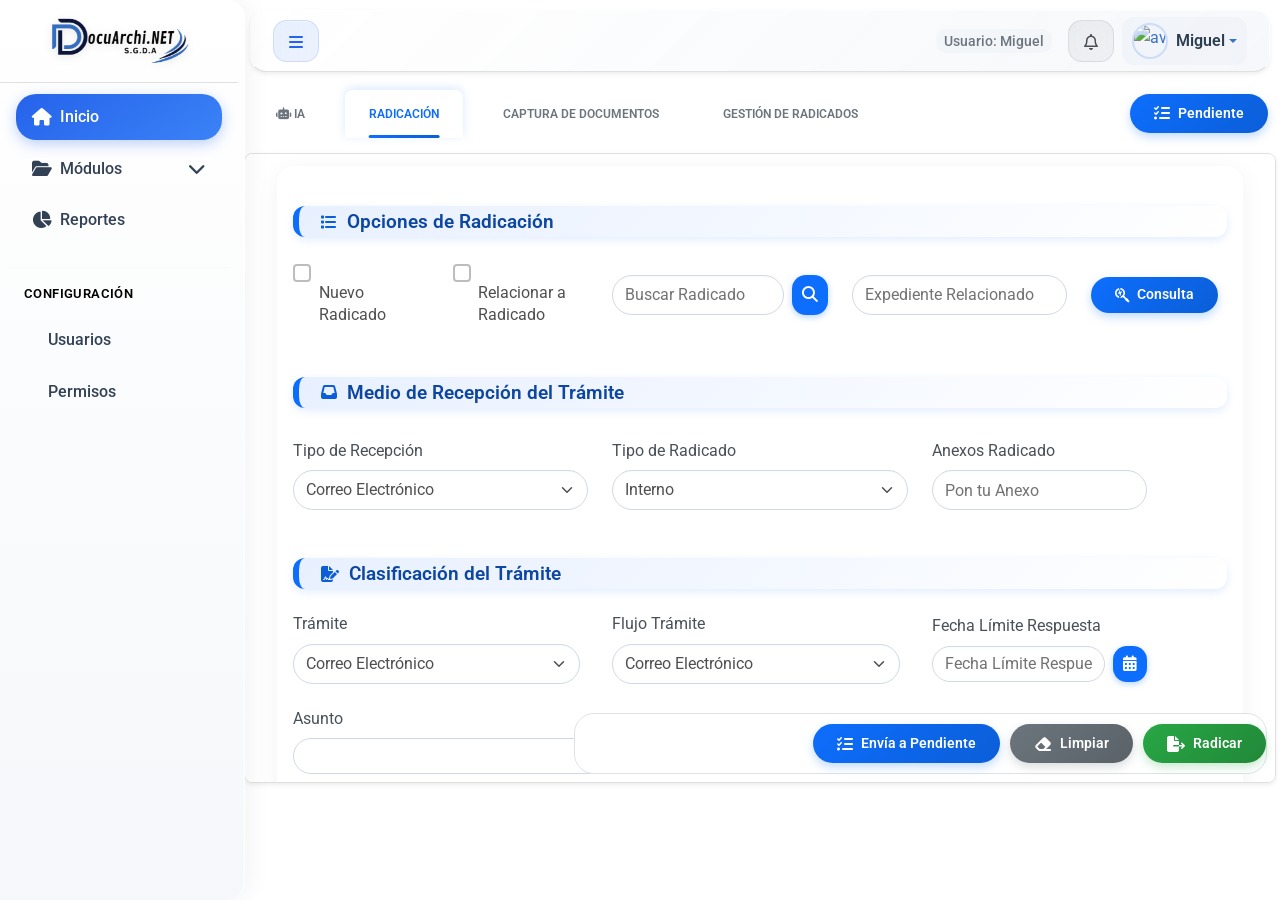
==== commit 42c0d376: "Tercer commit" ====
--- a/index.html
+++ b/index.html
@@ -172,7 +172,7 @@
 
 
       <!-- ===== CONTENIDO PRINCIPAL ===== -->
-      <main class="content-main transition-main py-2 px-1 main-ajustado container-fluid" style="max-height: 100vh; ">
+      <div class="content-main transition-main py-2 px-1 main-ajustado container-fluid" style="max-height: 100vh; ">
         <div class="container-fluid px-2">
 
           <!-- Encabezado Tabs + Botón derecho -->
@@ -945,7 +945,7 @@
 
         </div>
         <!-- Tabs contenido Fin-->
-      </main>
+      </div>
 
       <!-- MODAL DE CONSULTA PREVIA -->
       <div class="modal fade" id="modalConsulta2" tabindex="-1" aria-labelledby="modalConsultaLabel2" aria-hidden="true">
--- a/css/responsive.css
+++ b/css/responsive.css
@@ -5,14 +5,10 @@
 }
 
 /* === 💻 AJUSTES PARA PORTÁTILES (768px a 1366px) === */
-@media (min-width: 768px) and (max-width: 1100px) {
+@media (min-width: 768px) and (max-width: 1632px) {
 
-  .main-ajustado {
-    max-width: 1000px !important;   /* Evita que el contenido se vea muy ancho */
-    margin: 0 auto;      /* Centra el bloque en pantalla */
+  .main-ajustado { 
     max-height: 800px !important;
-    padding-left: 2.5rem;
-    padding-right: 2.5rem;
   }
 
   .contenido-tab {
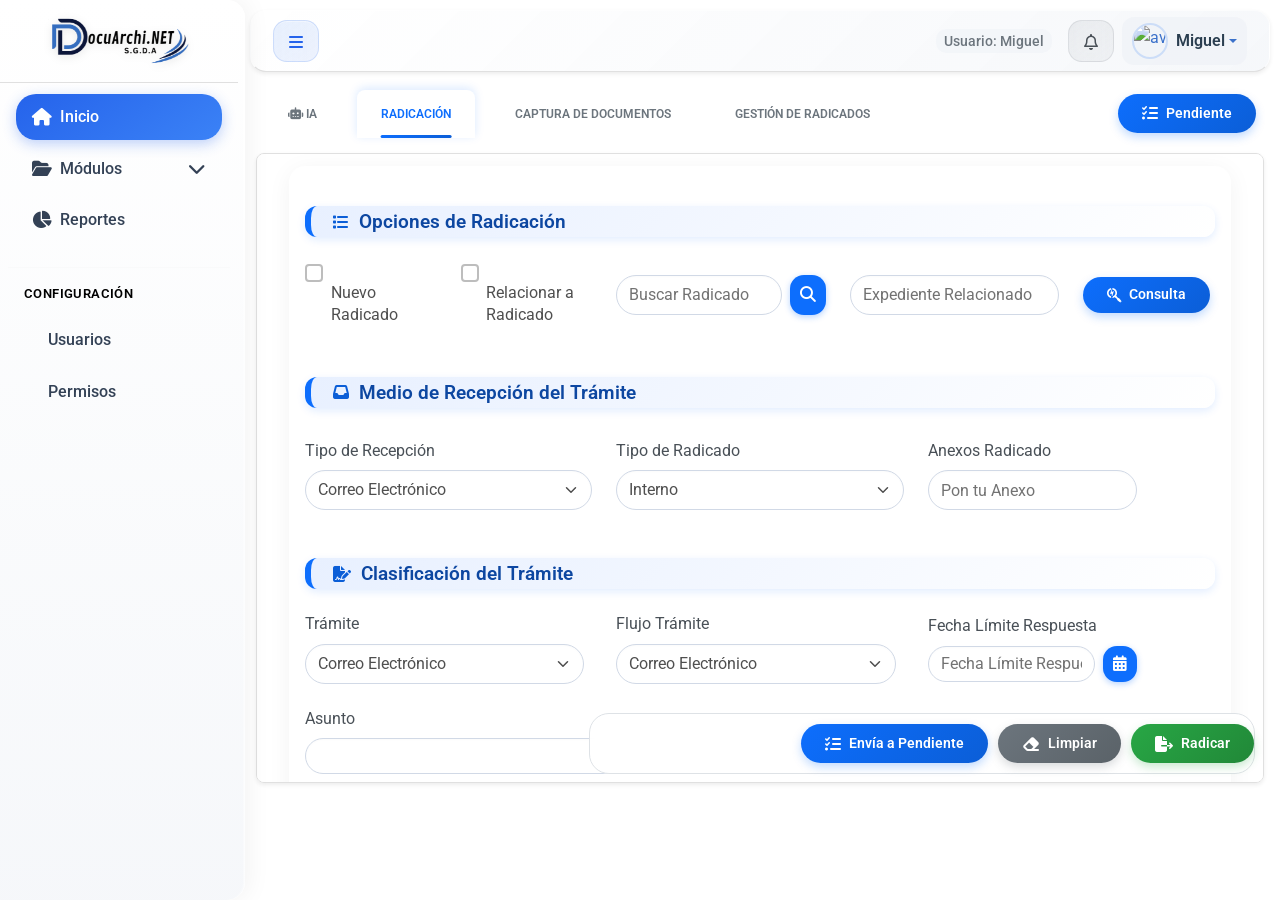
==== commit 2c7dc7a5: "Cuarto Commit" ====
--- a/index.html
+++ b/index.html
@@ -172,7 +172,7 @@
 
 
       <!-- ===== CONTENIDO PRINCIPAL ===== -->
-      <div class="content-main transition-main py-2 px-1 main-ajustado container-fluid" style="max-height: 100vh; ">
+      <div class="contprincipal-ajustado transition-main py-2 px-1 main-ajustado container-fluid" style="max-height: 100vh; ">
         <div class="container-fluid px-2">
 
           <!-- Encabezado Tabs + Botón derecho -->
--- a/css/Formulario.css
+++ b/css/Formulario.css
@@ -89,7 +89,7 @@
 /* 💻 Vista laptop mediana (entre 992px y 1200px) */
 @media (min-width: 768px) and (max-width: 1632px) {
   .botones-fijos-tab {
-    max-width: 77vh;             /* Un poco más ancho */
+    max-width: 74vh;             /* Un poco más ancho */
     justify-content: flex-end;   /* Mantiene la alineación a la derecha */
   }
 }
--- a/css/responsive.css
+++ b/css/responsive.css
@@ -1,14 +1,17 @@
 /* === ESTILOS BASE === */
-.main-ajustado {
-  padding-left: 1rem;
-  padding-right: 1rem;
+.contprincipal-ajustado {
+  padding-left: 1rem !important;
+  padding-right: 1rem !important;
 }
 
+
 /* === 💻 AJUSTES PARA PORTÁTILES (768px a 1366px) === */
-@media (min-width: 768px) and (max-width: 1632px) {
+@media (min-width: 768px) and (max-width: 1832px) {
 
-  .main-ajustado { 
-    max-height: 800px !important;
+  .contprincipal-ajustado { 
+    padding-left: 1rem;
+    padding-right: 1rem;
+    border-radius: 10px;
   }
 
   .contenido-tab {
--- a/css/capdocumentos.css
+++ b/css/capdocumentos.css
@@ -84,11 +84,6 @@
   .panel-detalle {
    height: 47vh; /* ocupa toda la altura visible */
   }
-
-  .sidebar-collapsed ~ .barra-secundaria {
-  height: 50vh; /* más alta cuando el sidebar está colapsado */
- }
-  
 }
 
 .panel-detalle-1 {
